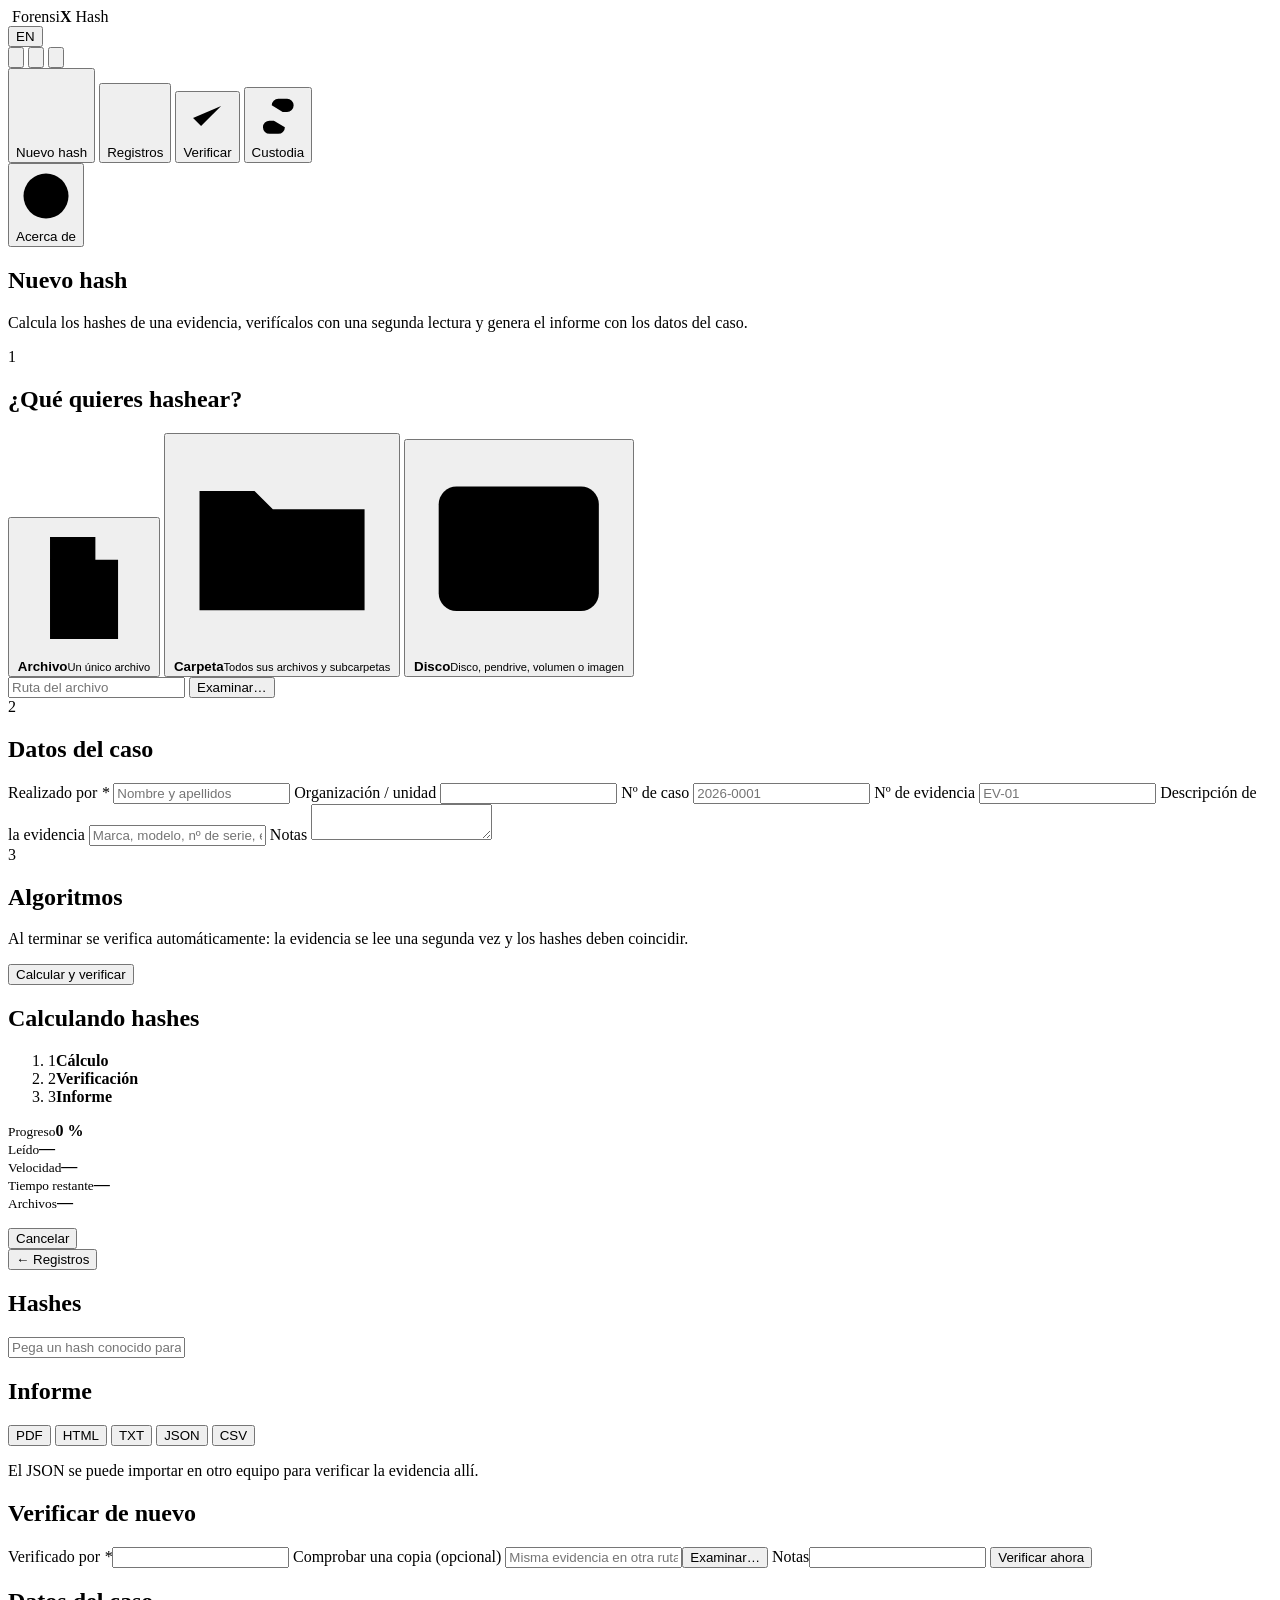
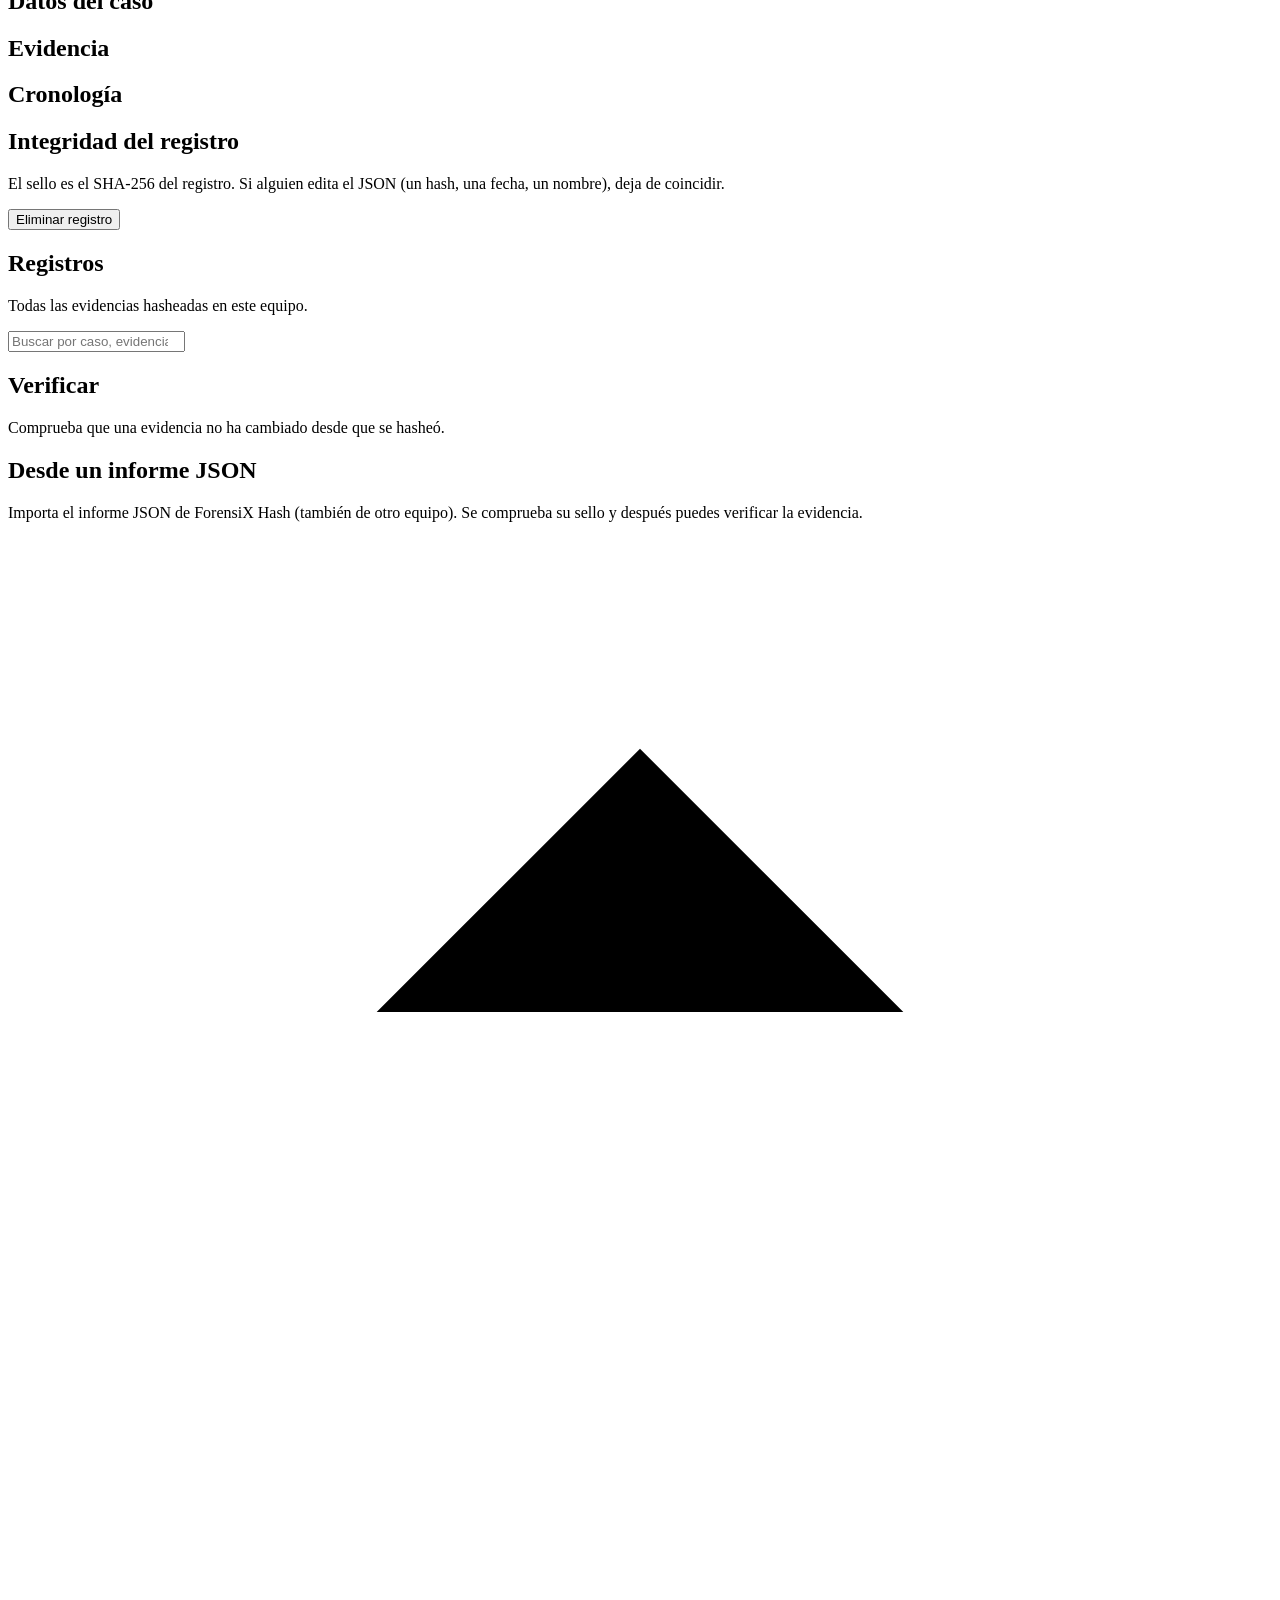
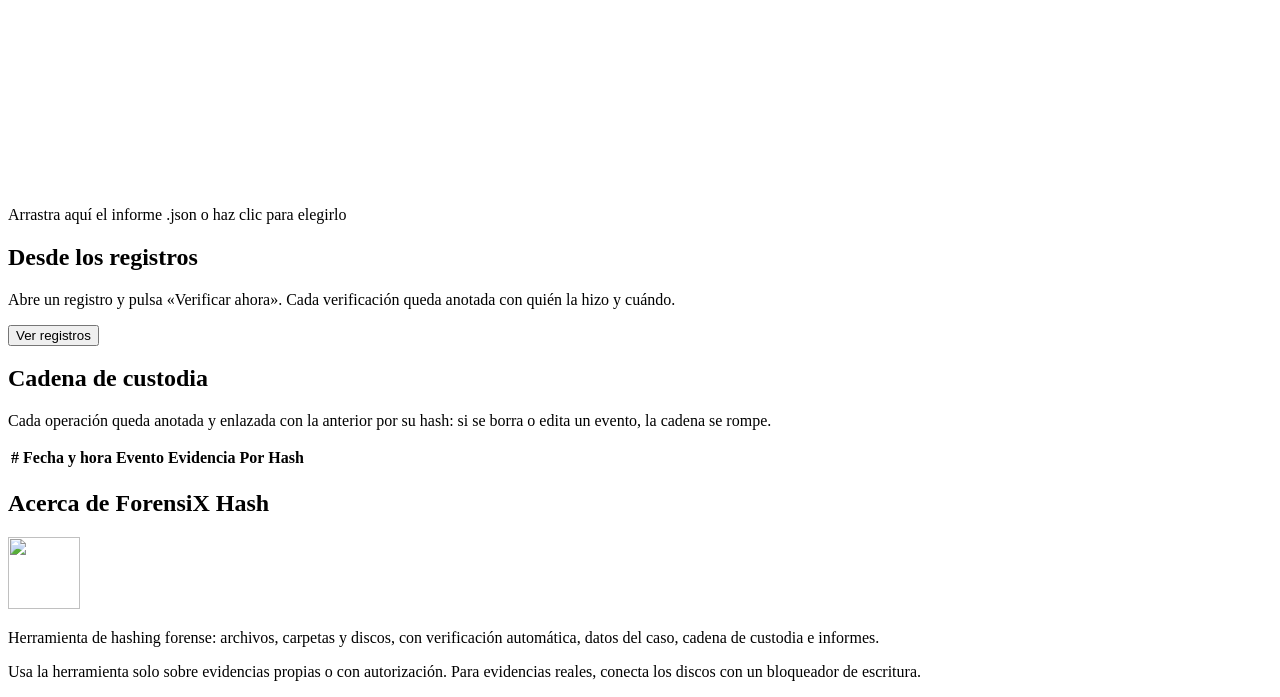
==== web/static/index.html @ 22930529 "ForensiX Hash 1.0.0: hashes forenses verificados Hash de archivos, carpetas y discos (disco físico, " ====
<!doctype html>
<html lang="es">
<head>
  <meta charset="utf-8">
  <meta name="viewport" content="width=device-width, initial-scale=1">
  <title>ForensiX Hash</title>
  <link rel="icon" href="/static/brand/logo.svg" type="image/svg+xml">
  <link rel="stylesheet" href="/static/css/styles.css">
</head>
<body>
<div class="resize-handles" aria-hidden="true">
  <div data-edge="top"></div><div data-edge="bottom"></div>
  <div data-edge="left"></div><div data-edge="right"></div>
  <div data-edge="top-left"></div><div data-edge="top-right"></div>
  <div data-edge="bottom-left"></div><div data-edge="bottom-right"></div>
</div>

<header class="titlebar" id="titlebar">
  <div class="brand">
    <img class="logo-mark" src="/static/brand/logo.svg" alt="" draggable="false">
    <span class="brand-name">Forensi<b>X</b> Hash</span>
    <span class="version" id="appVersion"></span>
  </div>
  <div class="titlebar-actions">
    <span class="admin-pill" id="adminPill" hidden></span>
    <button id="language" class="ghost small" type="button">EN</button>
    <div class="window-controls">
      <button type="button" id="windowMinimize" aria-label="Minimizar"><svg viewBox="0 0 10 10"><path d="M0 5h10"/></svg></button>
      <button type="button" id="windowMaximize" aria-label="Maximizar"><svg viewBox="0 0 10 10"><rect x="0.5" y="0.5" width="9" height="9"/></svg></button>
      <button type="button" id="windowClose" class="close" aria-label="Cerrar"><svg viewBox="0 0 10 10"><path d="M0 0l10 10M10 0L0 10"/></svg></button>
    </div>
  </div>
</header>

<div class="layout">
  <nav class="sidebar" aria-label="Secciones">
    <button class="nav active" data-view="new" type="button">
      <svg viewBox="0 0 24 24"><path d="M12 5v14M5 12h14"/></svg><span data-i18n="nav.new">Nuevo hash</span></button>
    <button class="nav" data-view="history" type="button">
      <svg viewBox="0 0 24 24"><path d="M4 6h16M4 12h16M4 18h10"/></svg><span data-i18n="nav.history">Registros</span></button>
    <button class="nav" data-view="verify" type="button">
      <svg viewBox="0 0 24 24"><path d="M5 12l4 4 10-10"/></svg><span data-i18n="nav.verify">Verificar</span></button>
    <button class="nav" data-view="custody" type="button">
      <svg viewBox="0 0 24 24"><path d="M9 7a3 3 0 0 1 3-3h4a3 3 0 0 1 0 6h-2M15 17a3 3 0 0 1-3 3H8a3 3 0 0 1 0-6h2M9 12h6"/></svg><span data-i18n="nav.custody">Custodia</span></button>
    <div class="sidebar-foot">
      <button class="nav" data-view="about" type="button">
        <svg viewBox="0 0 24 24"><circle cx="12" cy="12" r="9"/><path d="M12 11v6M12 7.5v.5"/></svg><span data-i18n="nav.about">Acerca de</span></button>
    </div>
  </nav>

  <main id="main">
    <!-- NUEVO HASH -->
    <section class="view active" id="view-new">
      <div class="view-head">
        <h1 data-i18n="new.title">Nuevo hash</h1>
        <p class="lead" data-i18n="new.lead">Calcula los hashes de una evidencia, verifícalos con una segunda lectura y genera el informe con los datos del caso.</p>
      </div>

      <div class="card">
        <div class="step"><span>1</span><h2 data-i18n="new.what">¿Qué quieres hashear?</h2></div>
        <div class="kinds" role="tablist">
          <button class="kind active" data-kind="file" type="button" role="tab">
            <svg viewBox="0 0 24 24"><path d="M6 3h8l4 4v14H6z M14 3v4h4"/></svg>
            <b data-i18n="kind.file">Archivo</b><small data-i18n="kind.file_hint">Un único archivo</small></button>
          <button class="kind" data-kind="directory" type="button" role="tab">
            <svg viewBox="0 0 24 24"><path d="M3 6h6l2 2h10v11H3z"/></svg>
            <b data-i18n="kind.directory">Carpeta</b><small data-i18n="kind.directory_hint">Todos sus archivos y subcarpetas</small></button>
          <button class="kind" data-kind="disk" type="button" role="tab">
            <svg viewBox="0 0 24 24"><rect x="3" y="5" width="18" height="14" rx="2"/><path d="M7 15h4M16 15h.01"/></svg>
            <b data-i18n="kind.disk">Disco</b><small data-i18n="kind.disk_hint">Disco, pendrive, volumen o imagen</small></button>
        </div>

        <div id="pathPicker" class="path-row">
          <input id="targetPath" type="text" spellcheck="false" autocomplete="off" placeholder="Ruta del archivo">
          <button id="browseButton" type="button" class="secondary" data-i18n="new.browse">Examinar…</button>
        </div>

        <div id="diskPicker" hidden>
          <div class="notice warn" id="adminNotice" hidden>
            <span data-i18n="disk.need_admin">Para leer un disco entero hace falta ejecutar ForensiX Hash como administrador.</span>
            <button type="button" class="secondary small" id="relaunchAdmin" hidden data-i18n="disk.relaunch">Reiniciar como administrador</button>
          </div>
          <div class="disk-toolbar">
            <span class="muted" data-i18n="disk.choose">Elige el disco completo o uno de sus volúmenes:</span>
            <button type="button" class="ghost small" id="refreshDisks" data-i18n="disk.refresh">Actualizar</button>
          </div>
          <div id="diskList" class="disk-list"></div>
          <div class="path-row image-row">
            <input id="imagePath" type="text" spellcheck="false" autocomplete="off" data-i18n-placeholder="disk.image_placeholder" placeholder="…o una imagen de disco (.dd, .raw, .img, .iso)">
            <button id="browseImage" type="button" class="secondary" data-i18n="new.browse">Examinar…</button>
          </div>
          <p class="hint" data-i18n="disk.readonly">Se lee en solo lectura, sector a sector. Para evidencias reales usa un bloqueador de escritura.</p>
        </div>
      </div>

      <div class="card">
        <div class="step"><span>2</span><h2 data-i18n="new.case">Datos del caso</h2></div>
        <form id="caseForm" class="grid" autocomplete="off">
          <label><span><span data-i18n="case.examiner">Realizado por</span> <em>*</em></span>
            <input name="examiner" required maxlength="200" data-i18n-placeholder="case.examiner_ph" placeholder="Nombre y apellidos"></label>
          <label><span data-i18n="case.organization">Organización / unidad</span>
            <input name="organization" maxlength="200"></label>
          <label><span data-i18n="case.case_number">Nº de caso</span>
            <input name="case_number" maxlength="200" placeholder="2026-0001"></label>
          <label><span data-i18n="case.evidence_number">Nº de evidencia</span>
            <input name="evidence_number" maxlength="200" placeholder="EV-01"></label>
          <label class="wide"><span data-i18n="case.description">Descripción de la evidencia</span>
            <input name="description" maxlength="2000" data-i18n-placeholder="case.description_ph" placeholder="Marca, modelo, nº de serie, estado…"></label>
          <label class="wide"><span data-i18n="case.notes">Notas</span>
            <textarea name="notes" rows="2" maxlength="2000"></textarea></label>
        </form>
      </div>

      <div class="card">
        <div class="step"><span>3</span><h2 data-i18n="new.algorithms">Algoritmos</h2></div>
        <div id="algorithms" class="chips"></div>
        <p class="hint" data-i18n="new.verify_note">Al terminar se verifica automáticamente: la evidencia se lee una segunda vez y los hashes deben coincidir.</p>
      </div>

      <div class="actions">
        <p class="error" id="newError" role="alert"></p>
        <button id="startButton" type="button" class="primary big" data-i18n="new.start">Calcular y verificar</button>
      </div>
    </section>

    <!-- PROGRESO -->
    <section class="view" id="view-progress">
      <div class="view-head">
        <h1 id="progressTitle" data-i18n="progress.title">Calculando hashes</h1>
        <p class="lead mono" id="progressTarget"></p>
      </div>
      <div class="card progress-card">
        <ol class="phases">
          <li data-phase="hashing"><span>1</span><b data-i18n="progress.hashing">Cálculo</b></li>
          <li data-phase="verifying"><span>2</span><b data-i18n="progress.verifying">Verificación</b></li>
          <li data-phase="done"><span>3</span><b data-i18n="progress.done">Informe</b></li>
        </ol>
        <div class="bar"><div id="progressBar"></div></div>
        <div class="progress-stats">
          <div><small data-i18n="progress.percent">Progreso</small><b id="statPercent">0 %</b></div>
          <div><small data-i18n="progress.read">Leído</small><b id="statBytes">—</b></div>
          <div><small data-i18n="progress.speed">Velocidad</small><b id="statSpeed">—</b></div>
          <div><small data-i18n="progress.eta">Tiempo restante</small><b id="statEta">—</b></div>
          <div><small data-i18n="progress.files">Archivos</small><b id="statFiles">—</b></div>
        </div>
        <p class="current mono" id="statCurrent"></p>
        <div class="actions"><button id="cancelButton" type="button" class="danger" data-i18n="progress.cancel">Cancelar</button></div>
      </div>
    </section>

    <!-- DETALLE DE UN REGISTRO -->
    <section class="view" id="view-record">
      <div class="view-head row">
        <div>
          <button type="button" class="ghost small back" data-view="history" data-i18n="record.back">← Registros</button>
          <h1 id="recordTitle"></h1>
          <p class="lead mono" id="recordTarget"></p>
        </div>
      </div>
      <div id="recordVerdict" class="verdict"></div>

      <div class="record-grid">
        <div class="card span2">
          <div class="card-head"><h2 data-i18n="record.hashes">Hashes</h2>
            <span class="muted small" id="recordSize"></span></div>
          <div id="recordHashes" class="hashes"></div>
          <div class="compare">
            <input id="compareInput" type="text" spellcheck="false" data-i18n-placeholder="record.compare_ph" placeholder="Pega un hash conocido para compararlo…">
            <span id="compareResult"></span>
          </div>
          <p class="hint" id="dirHashNote" hidden data-i18n="record.dir_note">En una carpeta, cada hash es el de su manifiesto (lista «hash  ruta» ordenada). Expórtalo como .sha256 para comprobarlo con cualquier herramienta.</p>
        </div>

        <div class="card">
          <h2 data-i18n="record.export">Informe</h2>
          <div class="export-buttons">
            <button type="button" class="primary" data-export="pdf">PDF</button>
            <button type="button" class="secondary" data-export="html">HTML</button>
            <button type="button" class="secondary" data-export="txt">TXT</button>
            <button type="button" class="secondary" data-export="json">JSON</button>
            <button type="button" class="secondary" data-export="csv">CSV</button>
          </div>
          <div class="export-buttons" id="manifestButtons"></div>
          <p class="hint" data-i18n="record.export_hint">El JSON se puede importar en otro equipo para verificar la evidencia allí.</p>
          <p class="hint" id="exportStatus" role="status"></p>
        </div>

        <div class="card">
          <h2 data-i18n="record.reverify">Verificar de nuevo</h2>
          <form id="verifyForm" class="stack" autocomplete="off">
            <label><span><span data-i18n="record.verifier">Verificado por</span> <em>*</em></span><input name="examiner" required maxlength="200"></label>
            <label><span data-i18n="record.copy_path">Comprobar una copia (opcional)</span>
              <span class="path-row"><input name="target" spellcheck="false" data-i18n-placeholder="record.copy_ph" placeholder="Misma evidencia en otra ruta"><button type="button" class="secondary small" id="browseCopy" data-i18n="new.browse">Examinar…</button></span></label>
            <label><span data-i18n="case.notes">Notas</span><input name="notes" maxlength="2000"></label>
            <button type="submit" class="primary" data-i18n="record.verify_now">Verificar ahora</button>
          </form>
        </div>

        <div class="card">
          <h2 data-i18n="record.case">Datos del caso</h2>
          <dl id="recordCase" class="facts"></dl>
        </div>
        <div class="card">
          <h2 data-i18n="record.evidence">Evidencia</h2>
          <dl id="recordEvidence" class="facts"></dl>
        </div>

        <div class="card span2">
          <h2 data-i18n="record.timeline">Cronología</h2>
          <ol id="recordTimeline" class="timeline"></ol>
        </div>

        <div class="card span2" id="filesCard" hidden>
          <div class="card-head"><h2 data-i18n="record.files">Archivos</h2>
            <input id="fileFilter" type="search" class="small" data-i18n-placeholder="record.filter" placeholder="Filtrar…"></div>
          <div class="table-wrap"><table class="files"><thead><tr><th data-i18n="record.path">Ruta</th><th>Bytes</th><th id="filesAlg">SHA-256</th></tr></thead><tbody id="filesBody"></tbody></table></div>
          <p class="hint" id="filesMore"></p>
        </div>

        <div class="card span2">
          <h2 data-i18n="record.integrity">Integridad del registro</h2>
          <p id="recordSeal"></p>
          <p class="hint" data-i18n="record.seal_hint">El sello es el SHA-256 del registro. Si alguien edita el JSON (un hash, una fecha, un nombre), deja de coincidir.</p>
          <div class="actions left"><button type="button" class="ghost danger-text small" id="deleteRecord" data-i18n="record.delete">Eliminar registro</button></div>
        </div>
      </div>
    </section>

    <!-- REGISTROS -->
    <section class="view" id="view-history">
      <div class="view-head row">
        <div><h1 data-i18n="history.title">Registros</h1>
          <p class="lead" data-i18n="history.lead">Todas las evidencias hasheadas en este equipo.</p></div>
        <input id="historySearch" type="search" data-i18n-placeholder="history.search" placeholder="Buscar por caso, evidencia, ruta o persona…">
      </div>
      <div id="historyList" class="history"></div>
    </section>

    <!-- VERIFICAR -->
    <section class="view" id="view-verify">
      <div class="view-head">
        <h1 data-i18n="verify.title">Verificar</h1>
        <p class="lead" data-i18n="verify.lead">Comprueba que una evidencia no ha cambiado desde que se hasheó.</p>
      </div>
      <div class="card">
        <h2 data-i18n="verify.import_title">Desde un informe JSON</h2>
        <p data-i18n="verify.import_text">Importa el informe JSON de ForensiX Hash (también de otro equipo). Se comprueba su sello y después puedes verificar la evidencia.</p>
        <label class="drop" id="dropZone">
          <input type="file" id="importFile" accept=".json,application/json" hidden>
          <svg viewBox="0 0 24 24"><path d="M12 16V4M7 9l5-5 5 5M4 20h16"/></svg>
          <span data-i18n="verify.drop">Arrastra aquí el informe .json o haz clic para elegirlo</span>
        </label>
        <p class="error" id="importError" role="alert"></p>
      </div>
      <div class="card">
        <h2 data-i18n="verify.from_history">Desde los registros</h2>
        <p data-i18n="verify.from_history_text">Abre un registro y pulsa «Verificar ahora». Cada verificación queda anotada con quién la hizo y cuándo.</p>
        <button type="button" class="secondary" data-view="history" data-i18n="verify.open_history">Ver registros</button>
      </div>
    </section>

    <!-- CUSTODIA -->
    <section class="view" id="view-custody">
      <div class="view-head">
        <h1 data-i18n="custody.title">Cadena de custodia</h1>
        <p class="lead" data-i18n="custody.lead">Cada operación queda anotada y enlazada con la anterior por su hash: si se borra o edita un evento, la cadena se rompe.</p>
      </div>
      <div id="custodyStatus" class="verdict"></div>
      <div class="card"><div class="table-wrap"><table class="custody">
        <thead><tr><th>#</th><th data-i18n="custody.time">Fecha y hora</th><th data-i18n="custody.action">Evento</th><th data-i18n="custody.evidence">Evidencia</th><th data-i18n="custody.by">Por</th><th>Hash</th></tr></thead>
        <tbody id="custodyBody"></tbody></table></div></div>
    </section>

    <!-- ACERCA DE -->
    <section class="view" id="view-about">
      <div class="view-head"><h1 data-i18n="about.title">Acerca de ForensiX Hash</h1></div>
      <div class="card about">
        <img src="/static/brand/logo.svg" alt="" width="72" height="72">
        <div>
          <p data-i18n="about.text">Herramienta de hashing forense: archivos, carpetas y discos, con verificación automática, datos del caso, cadena de custodia e informes.</p>
          <dl class="facts" id="aboutFacts"></dl>
          <p class="hint" data-i18n="about.legal">Usa la herramienta solo sobre evidencias propias o con autorización. Para evidencias reales, conecta los discos con un bloqueador de escritura.</p>
        </div>
      </div>
    </section>
  </main>
</div>

<!-- Explorador de archivos (versión web) -->
<dialog id="browser" class="browser">
  <form method="dialog" class="browser-inner">
    <div class="card-head"><h2 data-i18n="browser.title">Elegir</h2><button class="ghost small" value="cancel" data-i18n="browser.cancel">Cancelar</button></div>
    <div class="path-row"><button type="button" class="secondary small" id="browserUp">↑</button><input id="browserPath" class="mono" spellcheck="false"></div>
    <ul id="browserList" class="browser-list"></ul>
    <div class="actions"><button type="button" class="primary" id="browserChoose" data-i18n="browser.choose_folder">Elegir esta carpeta</button></div>
  </form>
</dialog>

<div id="toast" class="toast" role="status" hidden></div>

<script src="/static/js/i18n.js"></script>
<script src="/static/js/window.js"></script>
<script src="/static/js/app.js"></script>
</body>
</html>
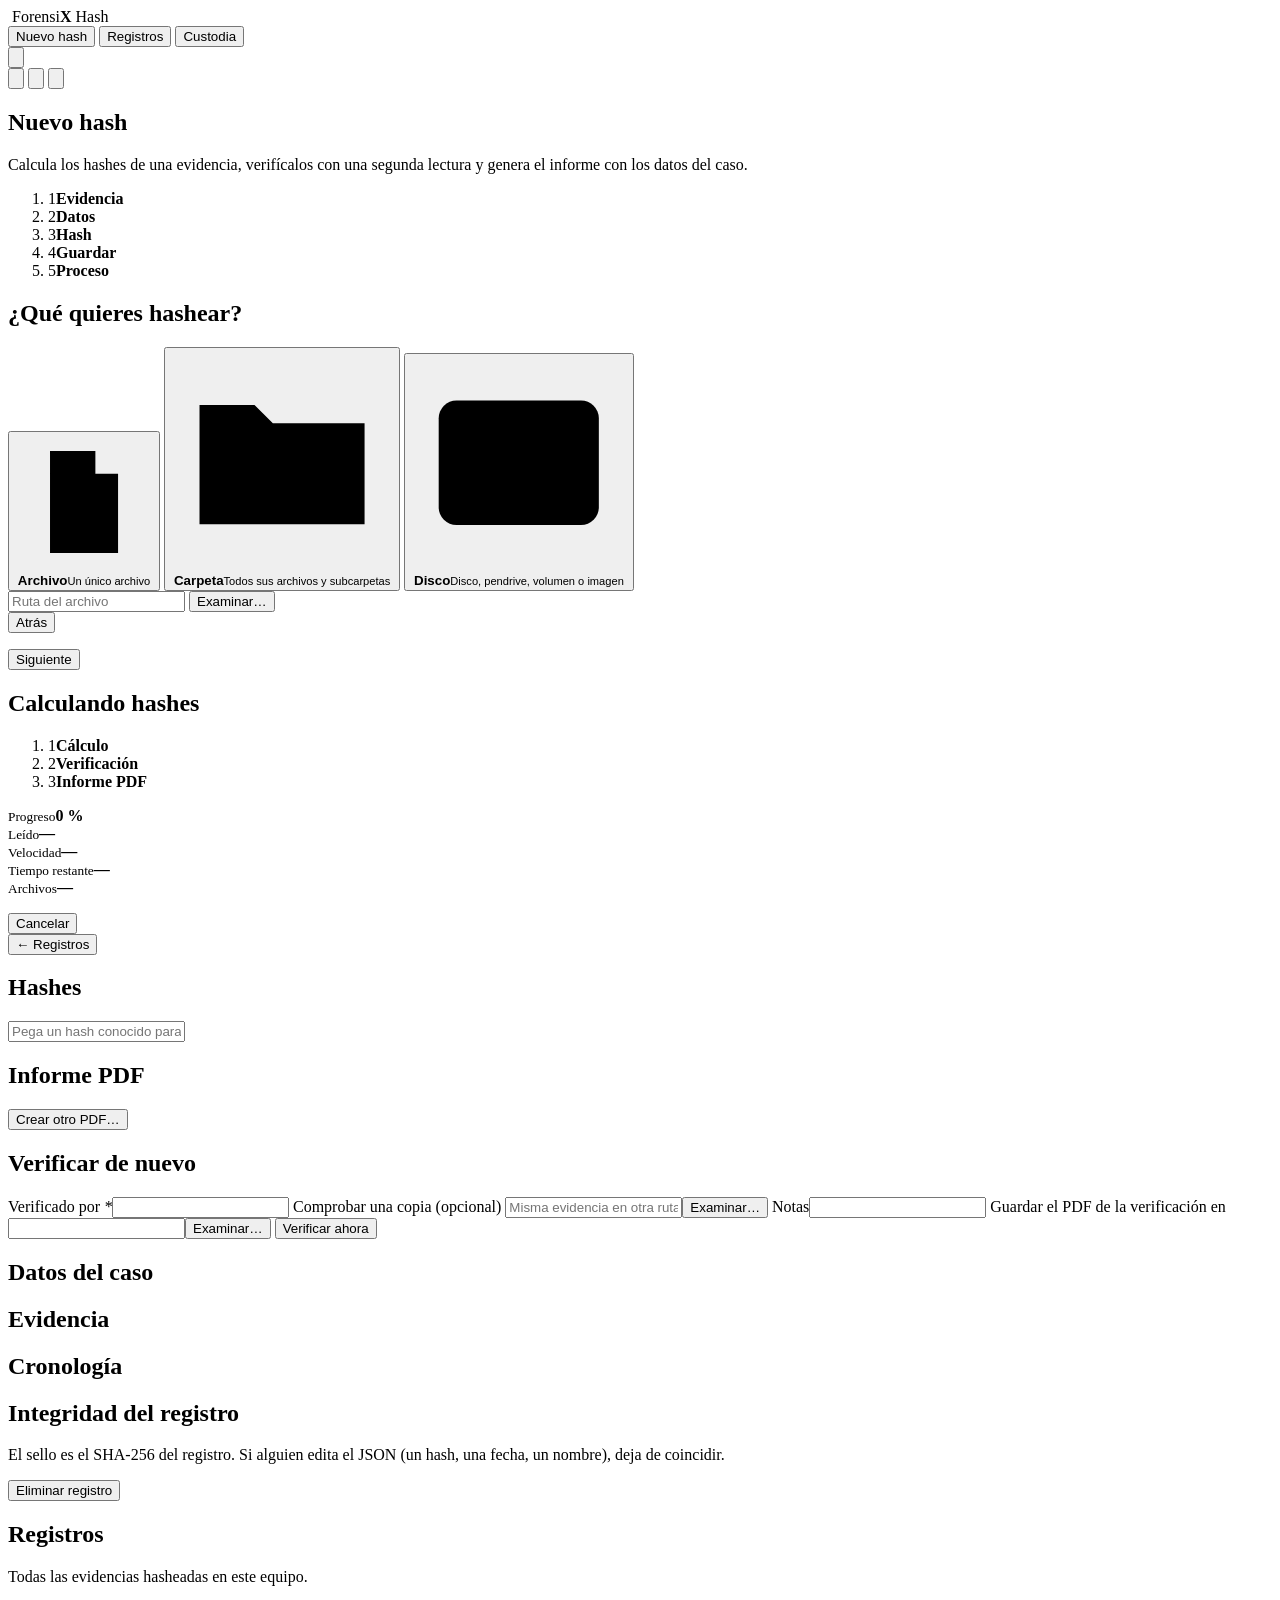
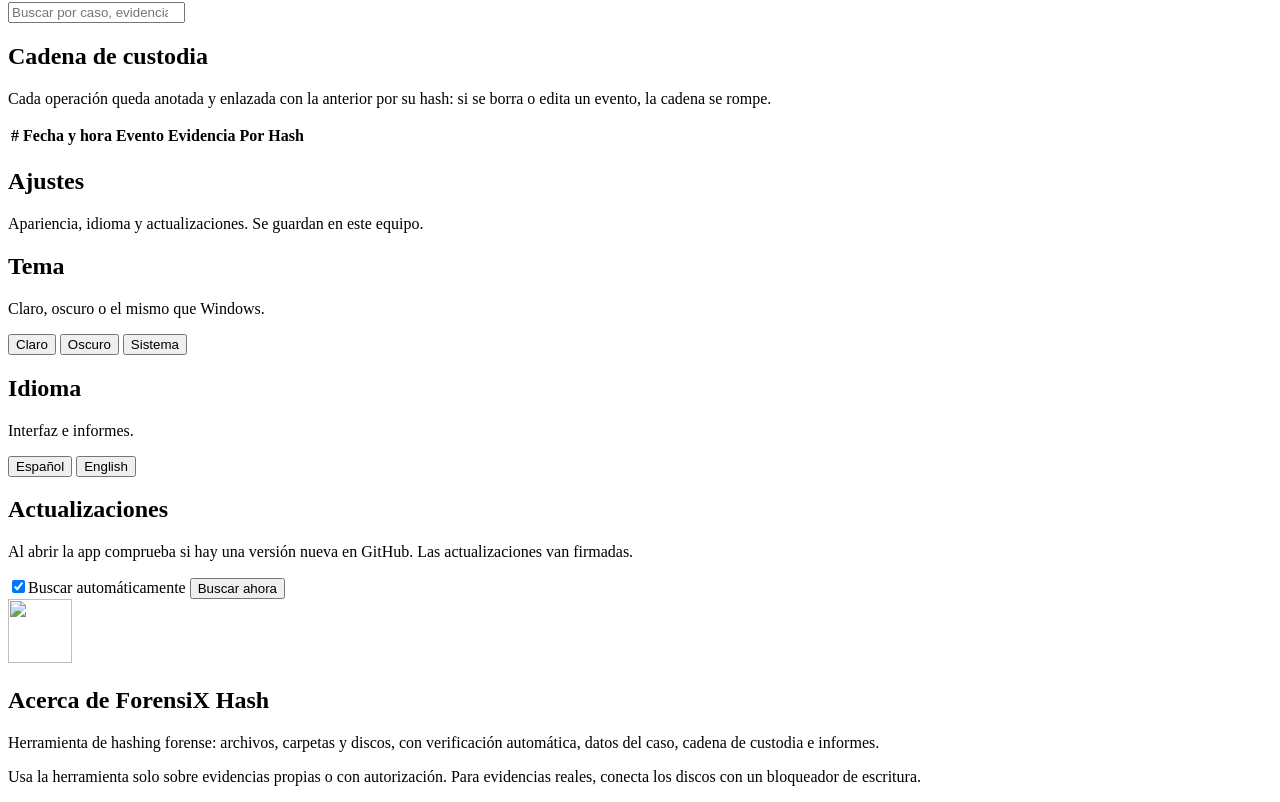
==== commit b10c0e40: "Asistente por pasos, informe PDF, temas, ajustes y actualizaciones firmadas - Nuevo hash en cuatro p" ====
--- a/web/static/index.html
+++ b/web/static/index.html
@@ -6,6 +6,15 @@
   <title>ForensiX Hash</title>
   <link rel="icon" href="/static/brand/logo.svg" type="image/svg+xml">
   <link rel="stylesheet" href="/static/css/styles.css">
+  <script>
+    // Tema antes de pintar la página, para que no parpadee (claro, oscuro o el del sistema).
+    (function () {
+      var theme = "system";
+      try { theme = localStorage.getItem("forensix.theme") || "system"; } catch (e) {}
+      if (theme === "system") theme = matchMedia("(prefers-color-scheme: dark)").matches ? "dark" : "light";
+      document.documentElement.dataset.theme = theme;
+    })();
+  </script>
 </head>
 <body>
 <div class="resize-handles" aria-hidden="true">
@@ -19,11 +28,17 @@
   <div class="brand">
     <img class="logo-mark" src="/static/brand/logo.svg" alt="" draggable="false">
     <span class="brand-name">Forensi<b>X</b> Hash</span>
-    <span class="version" id="appVersion"></span>
   </div>
+  <nav class="tabs" aria-label="Secciones">
+    <button class="nav active" data-view="new" type="button"><span data-i18n="nav.new">Nuevo hash</span></button>
+    <button class="nav" data-view="history" type="button"><span data-i18n="nav.history">Registros</span></button>
+    <button class="nav" data-view="custody" type="button"><span data-i18n="nav.custody">Custodia</span></button>
+  </nav>
   <div class="titlebar-actions">
     <span class="admin-pill" id="adminPill" hidden></span>
-    <button id="language" class="ghost small" type="button">EN</button>
+    <button class="icon-button nav-settings" data-view="settings" type="button" data-i18n-title="nav.settings" title="Ajustes">
+      <svg viewBox="0 0 24 24"><circle cx="12" cy="12" r="3"/><path d="M19.4 15a1.7 1.7 0 0 0 .3 1.8l.1.1a2 2 0 1 1-2.8 2.8l-.1-.1a1.7 1.7 0 0 0-1.8-.3 1.7 1.7 0 0 0-1 1.5V21a2 2 0 1 1-4 0v-.1a1.7 1.7 0 0 0-1.1-1.5 1.7 1.7 0 0 0-1.8.3l-.1.1a2 2 0 1 1-2.8-2.8l.1-.1a1.7 1.7 0 0 0 .3-1.8 1.7 1.7 0 0 0-1.5-1H3a2 2 0 1 1 0-4h.1a1.7 1.7 0 0 0 1.5-1.1 1.7 1.7 0 0 0-.3-1.8l-.1-.1a2 2 0 1 1 2.8-2.8l.1.1a1.7 1.7 0 0 0 1.8.3H9a1.7 1.7 0 0 0 1-1.5V3a2 2 0 1 1 4 0v.1a1.7 1.7 0 0 0 1 1.5 1.7 1.7 0 0 0 1.8-.3l.1-.1a2 2 0 1 1 2.8 2.8l-.1.1a1.7 1.7 0 0 0-.3 1.8V9a1.7 1.7 0 0 0 1.5 1H21a2 2 0 1 1 0 4h-.1a1.7 1.7 0 0 0-1.5 1z"/></svg>
+    </button>
     <div class="window-controls">
       <button type="button" id="windowMinimize" aria-label="Minimizar"><svg viewBox="0 0 10 10"><path d="M0 5h10"/></svg></button>
       <button type="button" id="windowMaximize" aria-label="Maximizar"><svg viewBox="0 0 10 10"><rect x="0.5" y="0.5" width="9" height="9"/></svg></button>
@@ -32,22 +47,14 @@
   </div>
 </header>
 
+<div id="updateBanner" class="update-banner" hidden>
+  <span id="updateText"></span>
+  <button type="button" class="primary small" id="updateInstall" data-i18n="update.install">Actualizar ahora</button>
+  <a id="updateNotes" target="_blank" rel="noopener" data-i18n="update.notes">Novedades</a>
+  <button type="button" class="ghost small" id="updateDismiss" aria-label="Cerrar">✕</button>
+</div>
+
 <div class="layout">
-  <nav class="sidebar" aria-label="Secciones">
-    <button class="nav active" data-view="new" type="button">
-      <svg viewBox="0 0 24 24"><path d="M12 5v14M5 12h14"/></svg><span data-i18n="nav.new">Nuevo hash</span></button>
-    <button class="nav" data-view="history" type="button">
-      <svg viewBox="0 0 24 24"><path d="M4 6h16M4 12h16M4 18h10"/></svg><span data-i18n="nav.history">Registros</span></button>
-    <button class="nav" data-view="verify" type="button">
-      <svg viewBox="0 0 24 24"><path d="M5 12l4 4 10-10"/></svg><span data-i18n="nav.verify">Verificar</span></button>
-    <button class="nav" data-view="custody" type="button">
-      <svg viewBox="0 0 24 24"><path d="M9 7a3 3 0 0 1 3-3h4a3 3 0 0 1 0 6h-2M15 17a3 3 0 0 1-3 3H8a3 3 0 0 1 0-6h2M9 12h6"/></svg><span data-i18n="nav.custody">Custodia</span></button>
-    <div class="sidebar-foot">
-      <button class="nav" data-view="about" type="button">
-        <svg viewBox="0 0 24 24"><circle cx="12" cy="12" r="9"/><path d="M12 11v6M12 7.5v.5"/></svg><span data-i18n="nav.about">Acerca de</span></button>
-    </div>
-  </nav>
-
   <main id="main">
     <!-- NUEVO HASH -->
     <section class="view active" id="view-new">
@@ -56,8 +63,16 @@
         <p class="lead" data-i18n="new.lead">Calcula los hashes de una evidencia, verifícalos con una segunda lectura y genera el informe con los datos del caso.</p>
       </div>
 
-      <div class="card">
-        <div class="step"><span>1</span><h2 data-i18n="new.what">¿Qué quieres hashear?</h2></div>
+      <ol class="wizard-steps" id="wizardSteps">
+        <li data-step="1"><span>1</span><b data-i18n="wizard.select">Evidencia</b></li>
+        <li data-step="2"><span>2</span><b data-i18n="wizard.case">Datos</b></li>
+        <li data-step="3"><span>3</span><b data-i18n="wizard.hash">Hash</b></li>
+        <li data-step="4"><span>4</span><b data-i18n="wizard.save">Guardar</b></li>
+        <li data-step="5"><span>5</span><b data-i18n="wizard.process">Proceso</b></li>
+      </ol>
+
+      <div class="card wizard-page" data-page="1">
+        <h2 data-i18n="new.what">¿Qué quieres hashear?</h2>
         <div class="kinds" role="tablist">
           <button class="kind active" data-kind="file" type="button" role="tab">
             <svg viewBox="0 0 24 24"><path d="M6 3h8l4 4v14H6z M14 3v4h4"/></svg>
@@ -93,8 +108,8 @@
         </div>
       </div>
 
-      <div class="card">
-        <div class="step"><span>2</span><h2 data-i18n="new.case">Datos del caso</h2></div>
+      <div class="card wizard-page" data-page="2" hidden>
+        <h2 data-i18n="new.case">Datos de la evidencia</h2>
         <form id="caseForm" class="grid" autocomplete="off">
           <label><span><span data-i18n="case.examiner">Realizado por</span> <em>*</em></span>
             <input name="examiner" required maxlength="200" data-i18n-placeholder="case.examiner_ph" placeholder="Nombre y apellidos"></label>
@@ -107,19 +122,32 @@
           <label class="wide"><span data-i18n="case.description">Descripción de la evidencia</span>
             <input name="description" maxlength="2000" data-i18n-placeholder="case.description_ph" placeholder="Marca, modelo, nº de serie, estado…"></label>
           <label class="wide"><span data-i18n="case.notes">Notas</span>
-            <textarea name="notes" rows="2" maxlength="2000"></textarea></label>
+            <textarea name="notes" rows="3" maxlength="2000"></textarea></label>
         </form>
       </div>
 
-      <div class="card">
-        <div class="step"><span>3</span><h2 data-i18n="new.algorithms">Algoritmos</h2></div>
-        <div id="algorithms" class="chips"></div>
+      <div class="card wizard-page" data-page="3" hidden>
+        <h2 data-i18n="new.algorithms">¿Qué hash quieres calcular?</h2>
+        <div id="algorithms" class="algorithms"></div>
         <p class="hint" data-i18n="new.verify_note">Al terminar se verifica automáticamente: la evidencia se lee una segunda vez y los hashes deben coincidir.</p>
       </div>
 
-      <div class="actions">
+      <div class="card wizard-page" data-page="4" hidden>
+        <h2 data-i18n="new.output">¿Dónde guardo el informe PDF?</h2>
+        <div class="path-row">
+          <input id="outputPath" type="text" spellcheck="false" autocomplete="off">
+          <button id="browseOutput" type="button" class="secondary" data-i18n="new.browse">Examinar…</button>
+        </div>
+        <p class="hint" data-i18n="new.output_hint">Al terminar se crea ahí el informe en PDF como comprobante. No puede ser dentro de la evidencia, porque la modificaría.</p>
+        <h2 class="summary-title" data-i18n="new.summary">Resumen</h2>
+        <dl class="facts" id="summary"></dl>
+      </div>
+
+      <div class="wizard-nav">
+        <button id="backButton" type="button" class="secondary" data-i18n="wizard.back">Atrás</button>
         <p class="error" id="newError" role="alert"></p>
-        <button id="startButton" type="button" class="primary big" data-i18n="new.start">Calcular y verificar</button>
+        <button id="nextButton" type="button" class="primary" data-i18n="wizard.next">Siguiente</button>
+        <button id="startButton" type="button" class="primary" hidden data-i18n="new.start">Calcular y verificar</button>
       </div>
     </section>
 
@@ -133,7 +161,7 @@
         <ol class="phases">
           <li data-phase="hashing"><span>1</span><b data-i18n="progress.hashing">Cálculo</b></li>
           <li data-phase="verifying"><span>2</span><b data-i18n="progress.verifying">Verificación</b></li>
-          <li data-phase="done"><span>3</span><b data-i18n="progress.done">Informe</b></li>
+          <li data-phase="report"><span>3</span><b data-i18n="progress.done">Informe PDF</b></li>
         </ol>
         <div class="bar"><div id="progressBar"></div></div>
         <div class="progress-stats">
@@ -143,7 +171,7 @@
           <div><small data-i18n="progress.eta">Tiempo restante</small><b id="statEta">—</b></div>
           <div><small data-i18n="progress.files">Archivos</small><b id="statFiles">—</b></div>
         </div>
-        <p class="current mono" id="statCurrent"></p>
+        <p class="current-file mono" id="statCurrent"></p>
         <div class="actions"><button id="cancelButton" type="button" class="danger" data-i18n="progress.cancel">Cancelar</button></div>
       </div>
     </section>
@@ -168,20 +196,15 @@
             <input id="compareInput" type="text" spellcheck="false" data-i18n-placeholder="record.compare_ph" placeholder="Pega un hash conocido para compararlo…">
             <span id="compareResult"></span>
           </div>
-          <p class="hint" id="dirHashNote" hidden data-i18n="record.dir_note">En una carpeta, cada hash es el de su manifiesto (lista «hash  ruta» ordenada). Expórtalo como .sha256 para comprobarlo con cualquier herramienta.</p>
+          <p class="hint" id="dirHashNote" hidden data-i18n="record.dir_note">En una carpeta, cada hash es el de su manifiesto (lista «hash  ruta» ordenada). </p>
         </div>
 
         <div class="card">
-          <h2 data-i18n="record.export">Informe</h2>
+          <h2 data-i18n="record.export">Informe PDF</h2>
+          <ul id="reportList" class="reports"></ul>
           <div class="export-buttons">
-            <button type="button" class="primary" data-export="pdf">PDF</button>
-            <button type="button" class="secondary" data-export="html">HTML</button>
-            <button type="button" class="secondary" data-export="txt">TXT</button>
-            <button type="button" class="secondary" data-export="json">JSON</button>
-            <button type="button" class="secondary" data-export="csv">CSV</button>
-          </div>
-          <div class="export-buttons" id="manifestButtons"></div>
-          <p class="hint" data-i18n="record.export_hint">El JSON se puede importar en otro equipo para verificar la evidencia allí.</p>
+            <button type="button" class="secondary small" id="newPdf" data-i18n="record.new_pdf">Crear otro PDF…</button>
+          </div>
           <p class="hint" id="exportStatus" role="status"></p>
         </div>
 
@@ -192,6 +215,8 @@
             <label><span data-i18n="record.copy_path">Comprobar una copia (opcional)</span>
               <span class="path-row"><input name="target" spellcheck="false" data-i18n-placeholder="record.copy_ph" placeholder="Misma evidencia en otra ruta"><button type="button" class="secondary small" id="browseCopy" data-i18n="new.browse">Examinar…</button></span></label>
             <label><span data-i18n="case.notes">Notas</span><input name="notes" maxlength="2000"></label>
+            <label><span data-i18n="record.verify_output">Guardar el PDF de la verificación en</span>
+              <span class="path-row"><input name="output" spellcheck="false"><button type="button" class="secondary small" id="browseVerifyOutput" data-i18n="new.browse">Examinar…</button></span></label>
             <button type="submit" class="primary" data-i18n="record.verify_now">Verificar ahora</button>
           </form>
         </div>
@@ -236,29 +261,6 @@
       <div id="historyList" class="history"></div>
     </section>
 
-    <!-- VERIFICAR -->
-    <section class="view" id="view-verify">
-      <div class="view-head">
-        <h1 data-i18n="verify.title">Verificar</h1>
-        <p class="lead" data-i18n="verify.lead">Comprueba que una evidencia no ha cambiado desde que se hasheó.</p>
-      </div>
-      <div class="card">
-        <h2 data-i18n="verify.import_title">Desde un informe JSON</h2>
-        <p data-i18n="verify.import_text">Importa el informe JSON de ForensiX Hash (también de otro equipo). Se comprueba su sello y después puedes verificar la evidencia.</p>
-        <label class="drop" id="dropZone">
-          <input type="file" id="importFile" accept=".json,application/json" hidden>
-          <svg viewBox="0 0 24 24"><path d="M12 16V4M7 9l5-5 5 5M4 20h16"/></svg>
-          <span data-i18n="verify.drop">Arrastra aquí el informe .json o haz clic para elegirlo</span>
-        </label>
-        <p class="error" id="importError" role="alert"></p>
-      </div>
-      <div class="card">
-        <h2 data-i18n="verify.from_history">Desde los registros</h2>
-        <p data-i18n="verify.from_history_text">Abre un registro y pulsa «Verificar ahora». Cada verificación queda anotada con quién la hizo y cuándo.</p>
-        <button type="button" class="secondary" data-view="history" data-i18n="verify.open_history">Ver registros</button>
-      </div>
-    </section>
-
     <!-- CUSTODIA -->
     <section class="view" id="view-custody">
       <div class="view-head">
@@ -271,12 +273,43 @@
         <tbody id="custodyBody"></tbody></table></div></div>
     </section>
 
-    <!-- ACERCA DE -->
-    <section class="view" id="view-about">
-      <div class="view-head"><h1 data-i18n="about.title">Acerca de ForensiX Hash</h1></div>
+    <!-- AJUSTES -->
+    <section class="view" id="view-settings">
+      <div class="view-head">
+        <h1 data-i18n="settings.title">Ajustes</h1>
+        <p class="lead" data-i18n="settings.lead">Apariencia, idioma y actualizaciones. Se guardan en este equipo.</p>
+      </div>
+
+      <div class="card settings">
+        <div class="setting">
+          <div><h2 data-i18n="settings.theme">Tema</h2><p class="hint" data-i18n="settings.theme_hint">Claro, oscuro o el mismo que Windows.</p></div>
+          <div class="segmented" id="themeChoice" role="radiogroup">
+            <button type="button" data-theme-choice="light" data-i18n="settings.light">Claro</button>
+            <button type="button" data-theme-choice="dark" data-i18n="settings.dark">Oscuro</button>
+            <button type="button" data-theme-choice="system" data-i18n="settings.system">Sistema</button>
+          </div>
+        </div>
+        <div class="setting">
+          <div><h2 data-i18n="settings.language">Idioma</h2><p class="hint" data-i18n="settings.language_hint">Interfaz e informes.</p></div>
+          <div class="segmented" id="languageChoice" role="radiogroup">
+            <button type="button" data-lang-choice="es">Español</button>
+            <button type="button" data-lang-choice="en">English</button>
+          </div>
+        </div>
+        <div class="setting">
+          <div><h2 data-i18n="settings.updates">Actualizaciones</h2>
+            <p class="hint" id="updateStatus" data-i18n="settings.updates_hint">Al abrir la app comprueba si hay una versión nueva en GitHub. Las actualizaciones van firmadas.</p></div>
+          <div class="setting-actions">
+            <label class="switch"><input type="checkbox" id="autoUpdate" checked><span data-i18n="settings.auto">Buscar automáticamente</span></label>
+            <button type="button" class="secondary small" id="checkUpdates" data-i18n="settings.check">Buscar ahora</button>
+          </div>
+        </div>
+      </div>
+
       <div class="card about">
-        <img src="/static/brand/logo.svg" alt="" width="72" height="72">
+        <img src="/static/brand/logo.svg" alt="" width="64" height="64">
         <div>
+          <h2 data-i18n="about.title">Acerca de ForensiX Hash</h2>
           <p data-i18n="about.text">Herramienta de hashing forense: archivos, carpetas y discos, con verificación automática, datos del caso, cadena de custodia e informes.</p>
           <dl class="facts" id="aboutFacts"></dl>
           <p class="hint" data-i18n="about.legal">Usa la herramienta solo sobre evidencias propias o con autorización. Para evidencias reales, conecta los discos con un bloqueador de escritura.</p>
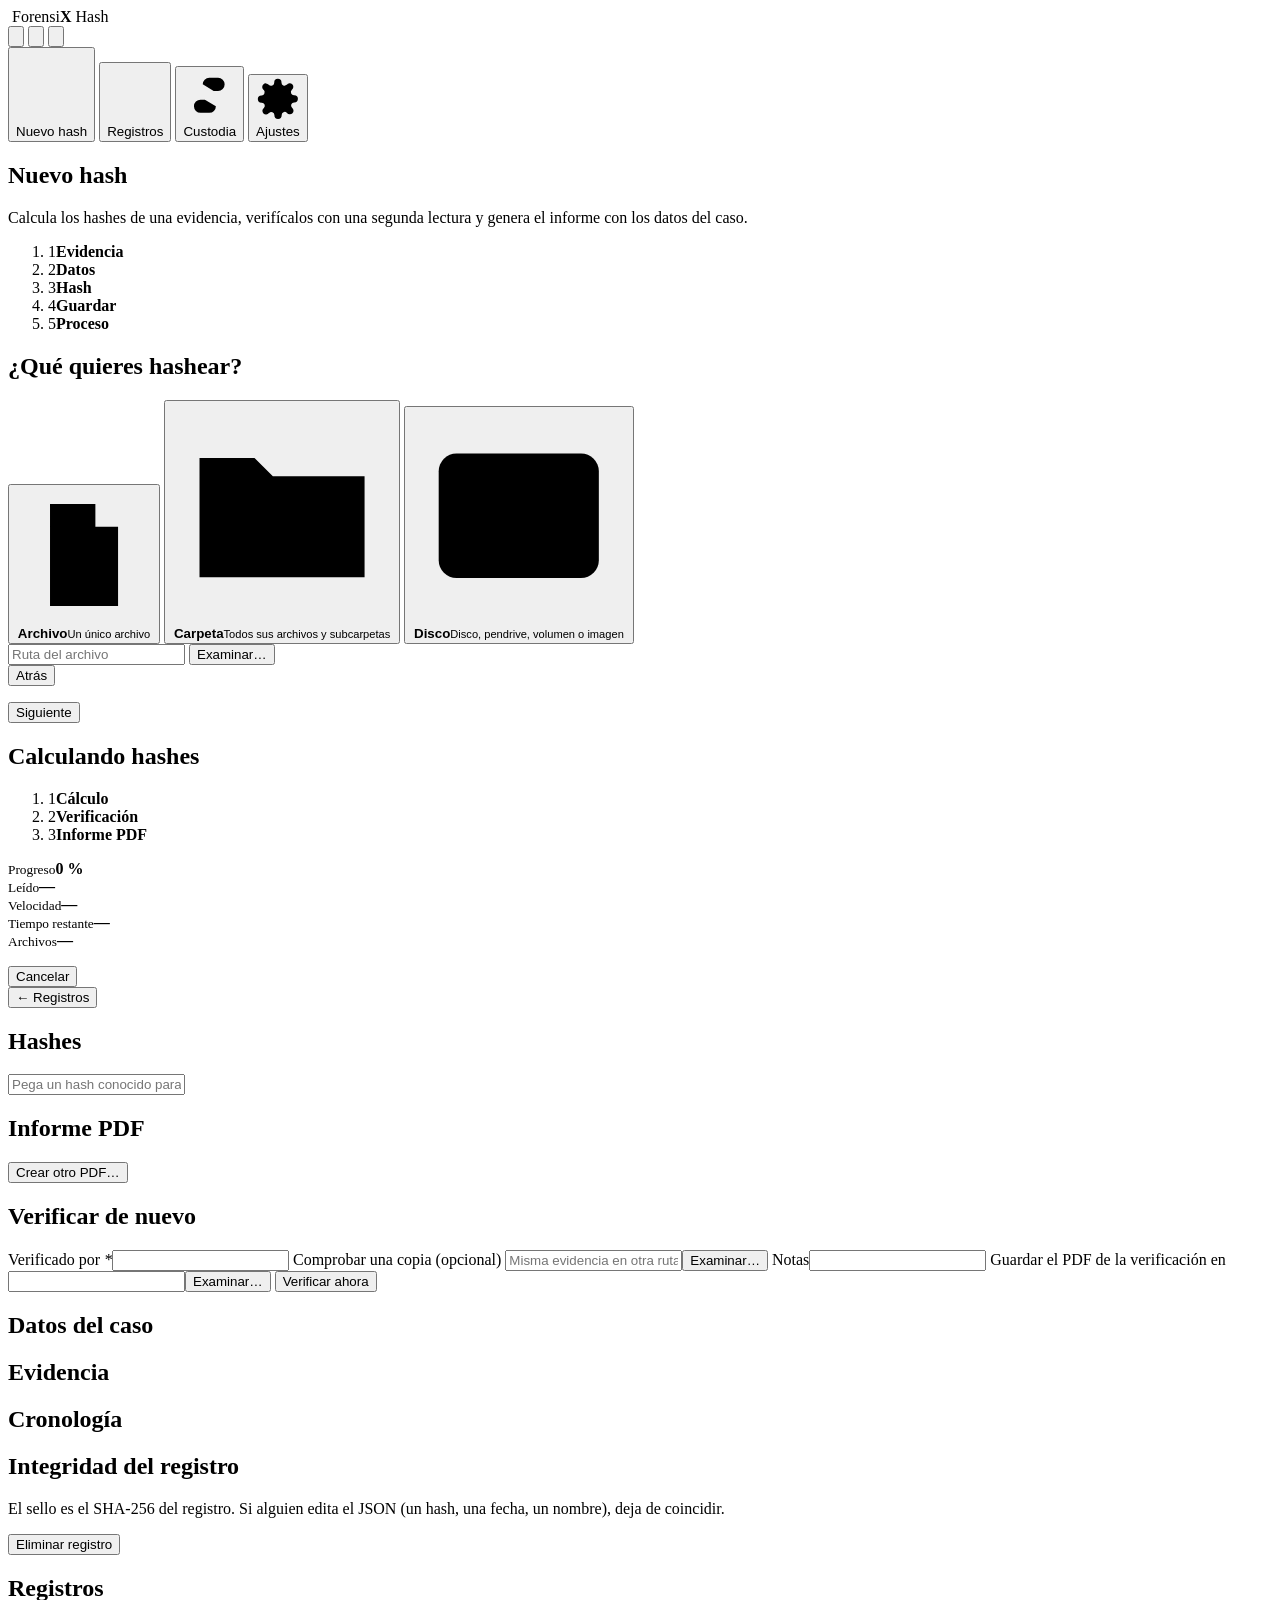
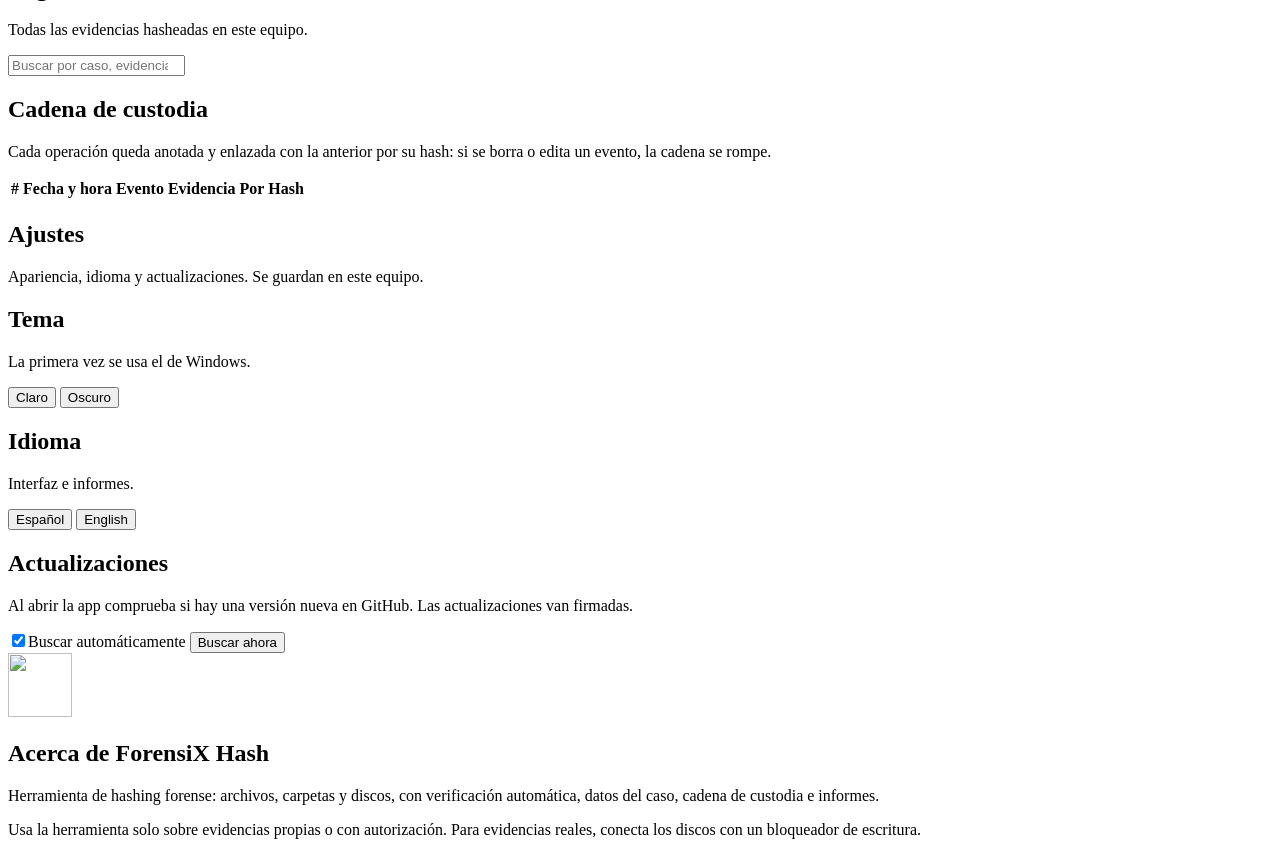
==== commit b6ff7698: "Barra lateral, temas claro/oscuro según Windows y bordes de ventana a juego - Nuevo hash, Registros " ====
--- a/web/static/index.html
+++ b/web/static/index.html
@@ -7,11 +7,11 @@
   <link rel="icon" href="/static/brand/logo.svg" type="image/svg+xml">
   <link rel="stylesheet" href="/static/css/styles.css">
   <script>
-    // Tema antes de pintar la página, para que no parpadee (claro, oscuro o el del sistema).
+    // Tema antes de pintar la página, para que no parpadee. Sin elegir aún, el de Windows.
     (function () {
-      var theme = "system";
-      try { theme = localStorage.getItem("forensix.theme") || "system"; } catch (e) {}
-      if (theme === "system") theme = matchMedia("(prefers-color-scheme: dark)").matches ? "dark" : "light";
+      var theme = "";
+      try { theme = localStorage.getItem("forensix.theme") || ""; } catch (e) {}
+      if (theme !== "light" && theme !== "dark") theme = matchMedia("(prefers-color-scheme: dark)").matches ? "dark" : "light";
       document.documentElement.dataset.theme = theme;
     })();
   </script>
@@ -29,16 +29,7 @@
     <img class="logo-mark" src="/static/brand/logo.svg" alt="" draggable="false">
     <span class="brand-name">Forensi<b>X</b> Hash</span>
   </div>
-  <nav class="tabs" aria-label="Secciones">
-    <button class="nav active" data-view="new" type="button"><span data-i18n="nav.new">Nuevo hash</span></button>
-    <button class="nav" data-view="history" type="button"><span data-i18n="nav.history">Registros</span></button>
-    <button class="nav" data-view="custody" type="button"><span data-i18n="nav.custody">Custodia</span></button>
-  </nav>
   <div class="titlebar-actions">
-    <span class="admin-pill" id="adminPill" hidden></span>
-    <button class="icon-button nav-settings" data-view="settings" type="button" data-i18n-title="nav.settings" title="Ajustes">
-      <svg viewBox="0 0 24 24"><circle cx="12" cy="12" r="3"/><path d="M19.4 15a1.7 1.7 0 0 0 .3 1.8l.1.1a2 2 0 1 1-2.8 2.8l-.1-.1a1.7 1.7 0 0 0-1.8-.3 1.7 1.7 0 0 0-1 1.5V21a2 2 0 1 1-4 0v-.1a1.7 1.7 0 0 0-1.1-1.5 1.7 1.7 0 0 0-1.8.3l-.1.1a2 2 0 1 1-2.8-2.8l.1-.1a1.7 1.7 0 0 0 .3-1.8 1.7 1.7 0 0 0-1.5-1H3a2 2 0 1 1 0-4h.1a1.7 1.7 0 0 0 1.5-1.1 1.7 1.7 0 0 0-.3-1.8l-.1-.1a2 2 0 1 1 2.8-2.8l.1.1a1.7 1.7 0 0 0 1.8.3H9a1.7 1.7 0 0 0 1-1.5V3a2 2 0 1 1 4 0v.1a1.7 1.7 0 0 0 1 1.5 1.7 1.7 0 0 0 1.8-.3l.1-.1a2 2 0 1 1 2.8 2.8l-.1.1a1.7 1.7 0 0 0-.3 1.8V9a1.7 1.7 0 0 0 1.5 1H21a2 2 0 1 1 0 4h-.1a1.7 1.7 0 0 0-1.5 1z"/></svg>
-    </button>
     <div class="window-controls">
       <button type="button" id="windowMinimize" aria-label="Minimizar"><svg viewBox="0 0 10 10"><path d="M0 5h10"/></svg></button>
       <button type="button" id="windowMaximize" aria-label="Maximizar"><svg viewBox="0 0 10 10"><rect x="0.5" y="0.5" width="9" height="9"/></svg></button>
@@ -55,6 +46,16 @@
 </div>
 
 <div class="layout">
+  <nav class="sidebar" aria-label="Secciones">
+    <button class="nav active" data-view="new" type="button">
+      <svg viewBox="0 0 24 24"><path d="M12 5v14M5 12h14"/></svg><span data-i18n="nav.new">Nuevo hash</span></button>
+    <button class="nav" data-view="history" type="button">
+      <svg viewBox="0 0 24 24"><path d="M4 6h16M4 12h16M4 18h10"/></svg><span data-i18n="nav.history">Registros</span></button>
+    <button class="nav" data-view="custody" type="button">
+      <svg viewBox="0 0 24 24"><path d="M9 7a3 3 0 0 1 3-3h4a3 3 0 0 1 0 6h-2M15 17a3 3 0 0 1-3 3H8a3 3 0 0 1 0-6h2M9 12h6"/></svg><span data-i18n="nav.custody">Custodia</span></button>
+    <button class="nav nav-settings" data-view="settings" type="button">
+      <svg viewBox="0 0 24 24"><circle cx="12" cy="12" r="3"/><path d="M19.4 15a1.7 1.7 0 0 0 .3 1.8l.1.1a2 2 0 1 1-2.8 2.8l-.1-.1a1.7 1.7 0 0 0-1.8-.3 1.7 1.7 0 0 0-1 1.5V21a2 2 0 1 1-4 0v-.1a1.7 1.7 0 0 0-1.1-1.5 1.7 1.7 0 0 0-1.8.3l-.1.1a2 2 0 1 1-2.8-2.8l.1-.1a1.7 1.7 0 0 0 .3-1.8 1.7 1.7 0 0 0-1.5-1H3a2 2 0 1 1 0-4h.1a1.7 1.7 0 0 0 1.5-1.1 1.7 1.7 0 0 0-.3-1.8l-.1-.1a2 2 0 1 1 2.8-2.8l.1.1a1.7 1.7 0 0 0 1.8.3H9a1.7 1.7 0 0 0 1-1.5V3a2 2 0 1 1 4 0v.1a1.7 1.7 0 0 0 1 1.5 1.7 1.7 0 0 0 1.8-.3l.1-.1a2 2 0 1 1 2.8 2.8l-.1.1a1.7 1.7 0 0 0-.3 1.8V9a1.7 1.7 0 0 0 1.5 1H21a2 2 0 1 1 0 4h-.1a1.7 1.7 0 0 0-1.5 1z"/></svg><span data-i18n="nav.settings">Ajustes</span></button>
+  </nav>
   <main id="main">
     <!-- NUEVO HASH -->
     <section class="view active" id="view-new">
@@ -282,11 +283,10 @@
 
       <div class="card settings">
         <div class="setting">
-          <div><h2 data-i18n="settings.theme">Tema</h2><p class="hint" data-i18n="settings.theme_hint">Claro, oscuro o el mismo que Windows.</p></div>
+          <div><h2 data-i18n="settings.theme">Tema</h2><p class="hint" data-i18n="settings.theme_hint">La primera vez se usa el de Windows.</p></div>
           <div class="segmented" id="themeChoice" role="radiogroup">
             <button type="button" data-theme-choice="light" data-i18n="settings.light">Claro</button>
             <button type="button" data-theme-choice="dark" data-i18n="settings.dark">Oscuro</button>
-            <button type="button" data-theme-choice="system" data-i18n="settings.system">Sistema</button>
           </div>
         </div>
         <div class="setting">
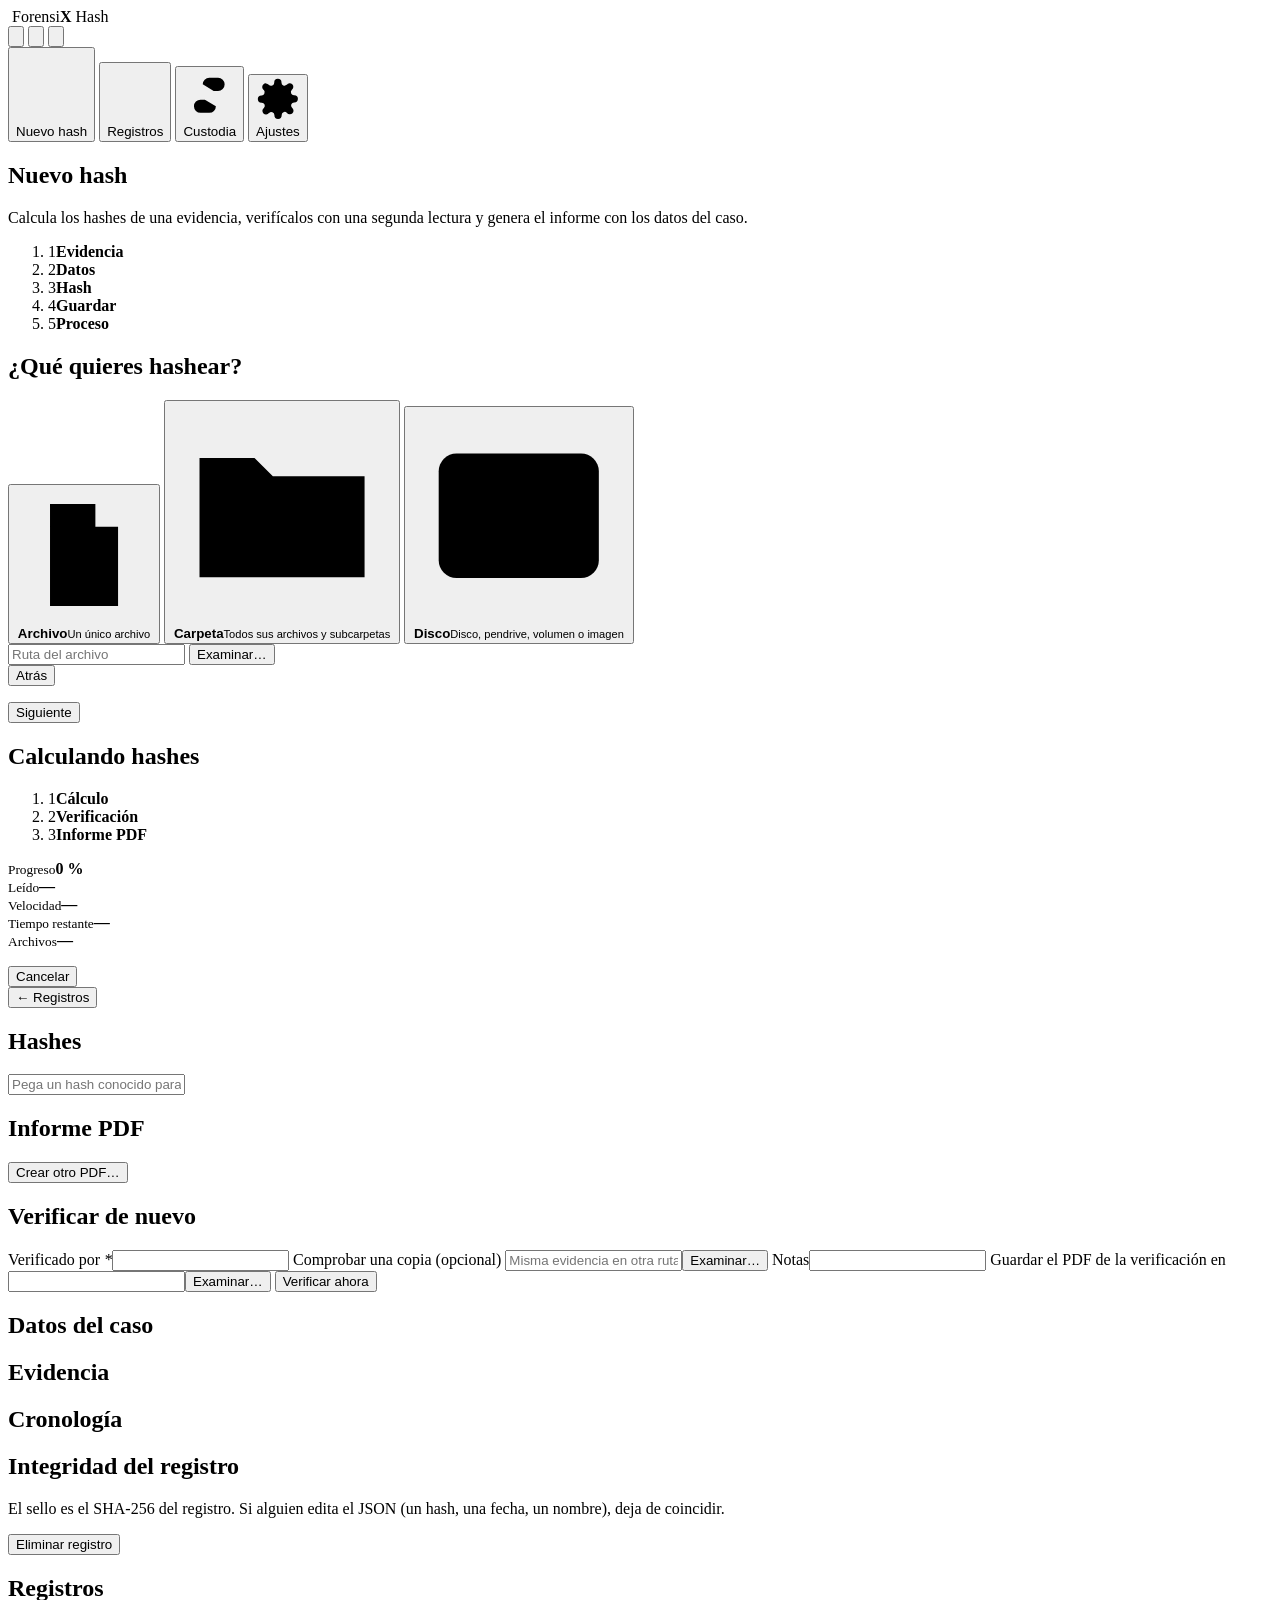
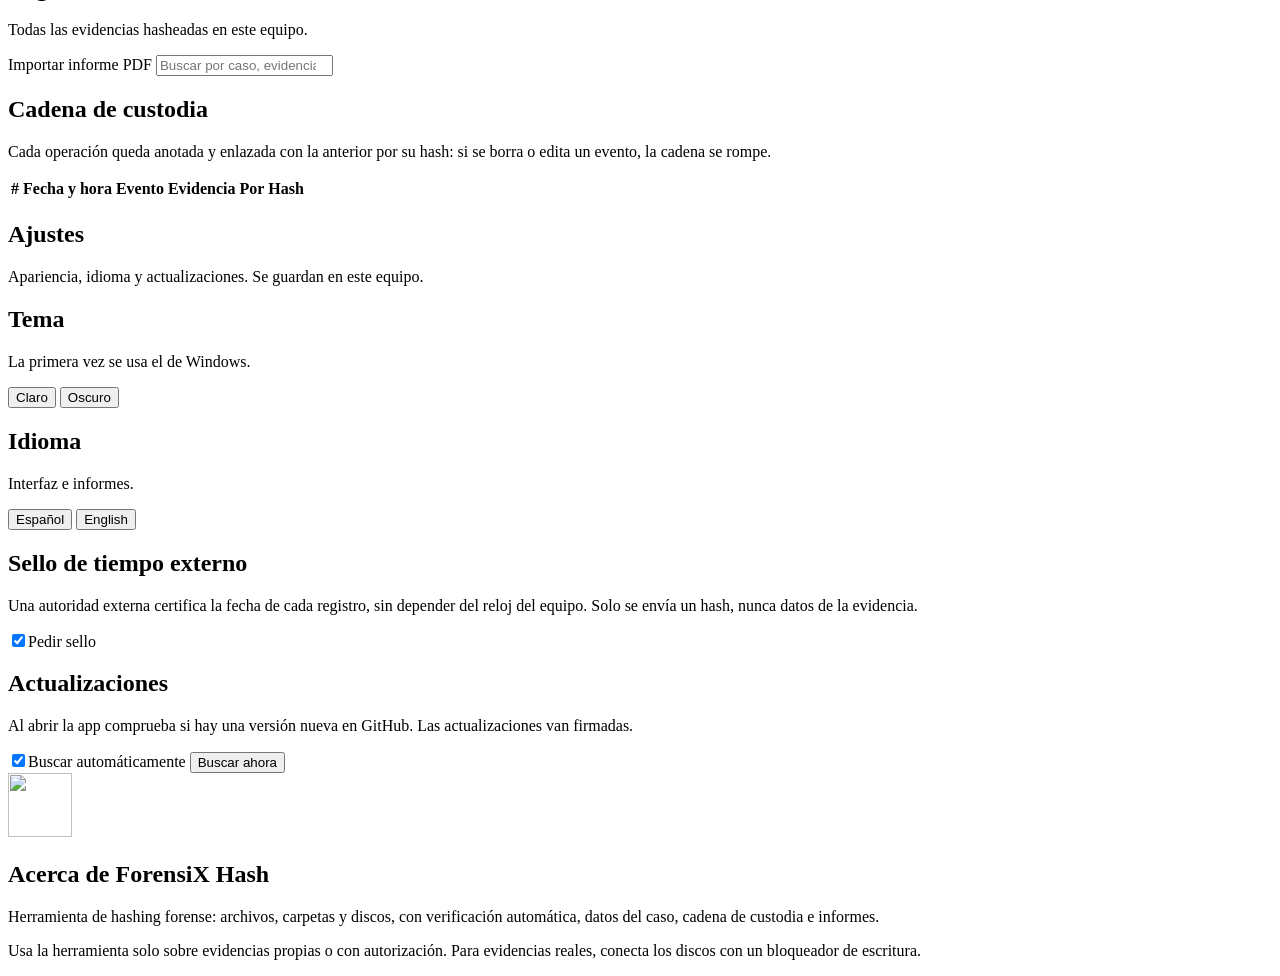
==== commit d0aed8b5: "Firma, sello de tiempo, imagen forense, E01 y custodia reforzada - Registros firmados con Ed25519 (c" ====
--- a/web/static/index.html
+++ b/web/static/index.html
@@ -100,9 +100,12 @@
             <span class="muted" data-i18n="disk.choose">Elige el disco completo o uno de sus volúmenes:</span>
             <button type="button" class="ghost small" id="refreshDisks" data-i18n="disk.refresh">Actualizar</button>
           </div>
+          <div class="notice warn" id="liveNotice" hidden>
+            <span data-i18n="disk.live">Este disco está en uso por Windows, que escribe en él mientras se lee: la verificación seguramente dará NO COINCIDE. Para un resultado fiable, analízalo desde otro equipo con un bloqueador de escritura.</span>
+          </div>
           <div id="diskList" class="disk-list"></div>
           <div class="path-row image-row">
-            <input id="imagePath" type="text" spellcheck="false" autocomplete="off" data-i18n-placeholder="disk.image_placeholder" placeholder="…o una imagen de disco (.dd, .raw, .img, .iso)">
+            <input id="imagePath" type="text" spellcheck="false" autocomplete="off" data-i18n-placeholder="disk.image_placeholder" placeholder="…o una imagen de disco (.dd, .raw, .img, .iso, .E01)">
             <button id="browseImage" type="button" class="secondary" data-i18n="new.browse">Examinar…</button>
           </div>
           <p class="hint" data-i18n="disk.readonly">Se lee en solo lectura, sector a sector. Para evidencias reales usa un bloqueador de escritura.</p>
@@ -140,6 +143,8 @@
           <button id="browseOutput" type="button" class="secondary" data-i18n="new.browse">Examinar…</button>
         </div>
         <p class="hint" data-i18n="new.output_hint">Al terminar se crea ahí el informe en PDF como comprobante. No puede ser dentro de la evidencia, porque la modificaría.</p>
+        <label class="switch image-option" id="imageOption" hidden><input type="checkbox" id="makeImage"><span data-i18n="new.image">Crear también la imagen forense (.dd) en esta carpeta</span></label>
+        <p class="hint" id="imageHint" hidden data-i18n="new.image_hint">Se copia durante la primera lectura, con los mismos datos que se hashean, y después se comprueba leyéndola. Necesita tanto espacio libre como el disco.</p>
         <h2 class="summary-title" data-i18n="new.summary">Resumen</h2>
         <dl class="facts" id="summary"></dl>
       </div>
@@ -246,6 +251,7 @@
         <div class="card span2">
           <h2 data-i18n="record.integrity">Integridad del registro</h2>
           <p id="recordSeal"></p>
+          <dl id="recordTrust" class="facts"></dl>
           <p class="hint" data-i18n="record.seal_hint">El sello es el SHA-256 del registro. Si alguien edita el JSON (un hash, una fecha, un nombre), deja de coincidir.</p>
           <div class="actions left"><button type="button" class="ghost danger-text small" id="deleteRecord" data-i18n="record.delete">Eliminar registro</button></div>
         </div>
@@ -257,7 +263,10 @@
       <div class="view-head row">
         <div><h1 data-i18n="history.title">Registros</h1>
           <p class="lead" data-i18n="history.lead">Todas las evidencias hasheadas en este equipo.</p></div>
-        <input id="historySearch" type="search" data-i18n-placeholder="history.search" placeholder="Buscar por caso, evidencia, ruta o persona…">
+        <div class="history-tools">
+          <label class="secondary import-button"><input type="file" id="importFile" accept=".pdf,application/pdf" hidden><span data-i18n="history.import">Importar informe PDF</span></label>
+          <input id="historySearch" type="search" data-i18n-placeholder="history.search" placeholder="Buscar por caso, evidencia, ruta o persona…">
+        </div>
       </div>
       <div id="historyList" class="history"></div>
     </section>
@@ -295,6 +304,11 @@
             <button type="button" data-lang-choice="es">Español</button>
             <button type="button" data-lang-choice="en">English</button>
           </div>
+        </div>
+        <div class="setting">
+          <div><h2 data-i18n="settings.timestamp">Sello de tiempo externo</h2>
+            <p class="hint" data-i18n="settings.timestamp_hint">Una autoridad externa certifica la fecha de cada registro, sin depender del reloj del equipo. Solo se envía un hash, nunca datos de la evidencia.</p></div>
+          <label class="switch"><input type="checkbox" id="useTimestamp" checked><span data-i18n="settings.timestamp_on">Pedir sello</span></label>
         </div>
         <div class="setting">
           <div><h2 data-i18n="settings.updates">Actualizaciones</h2>
